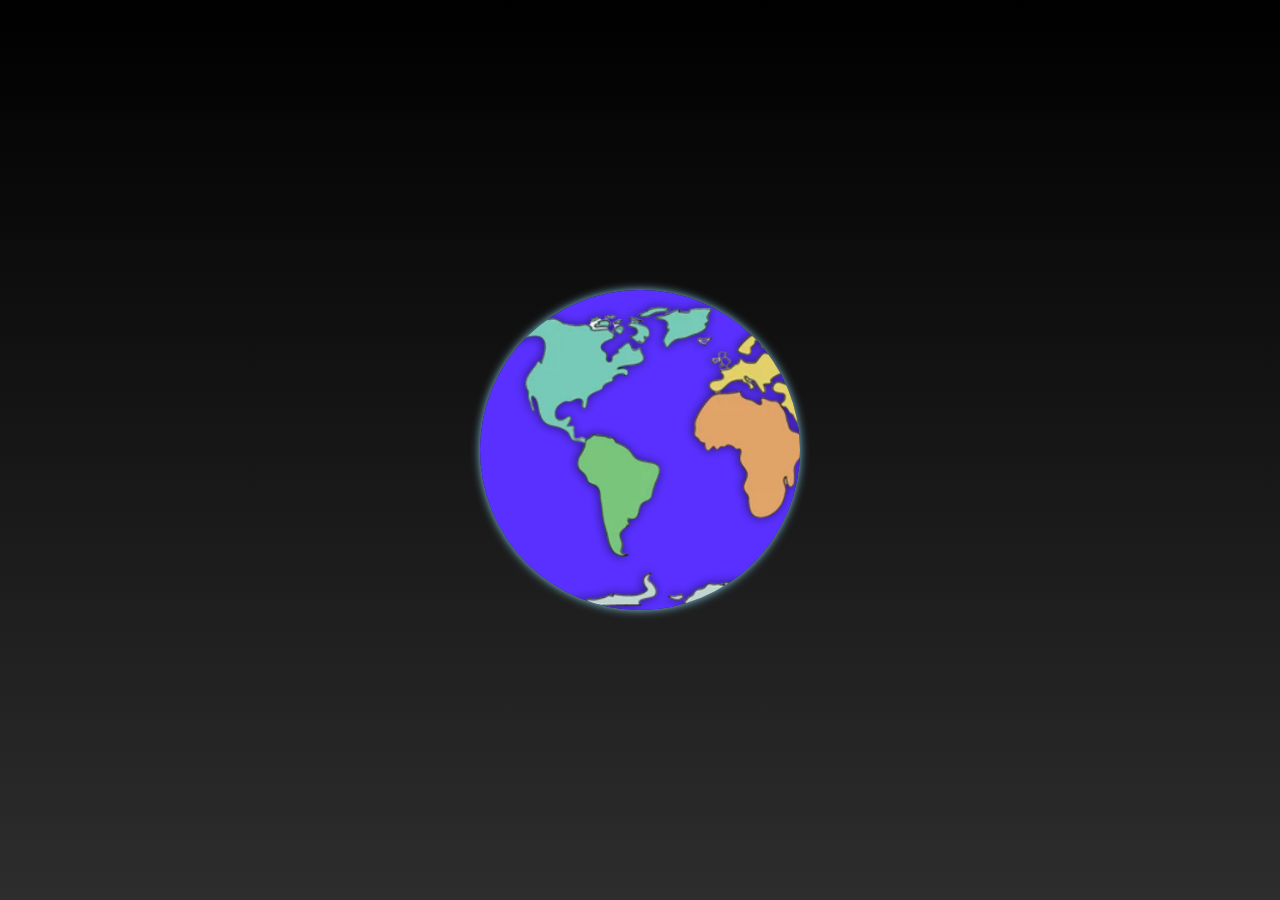
==== index.html @ 91177f90 "Update and rename myPage.html to index.html" ====
<!DOCTYPE html>
<html lang="en">
<head>
    <link rel="stylesheet" href="scrollPage.css">
    <meta charset="UTF-8">
    <meta name="viewport" content="width=device-width, initial-scale=1.0">
    <title>Scroll Page</title>
</head>
<body>
     <div id="container">
        <div id="sphere">
            <img src="Assets/plane.png" alt="planes" draggable="false" id="plane" height="25%" width="25%">
        </div>
     </div>
    <script src="myPage.js"></script>
</body>
</html>
---- scrollPage.css ----
body{
    margin: 0;
    padding:0;
}
#container{
    margin: 0;
    padding: 0;
    display: flex;
    flex-direction: column;
    align-content: center;
    justify-content: center;
    background:  linear-gradient(180deg, #000000 0%, rgb(45, 45, 45) 100%);
    color: #fff;

    height: 100vh;
    width: 100vw;
}

#sphere{
    display: flex;
    align-self: center;
    justify-content: center;
    border-radius: 50%;
    background-image: url(/Assets/map-text.png);
    background-size: cover;
    background-repeat: repeat-x;
    box-shadow: 0px 0px 10px skyblue;

    max-width: 350px;
    max-height: 350px;
    height: 25vw;
    width: 25vw;
}

#plane{
    display: none;
    justify-self: center;
    user-select: none;
    align-self: center;
    transform:scale(-1,1);
}
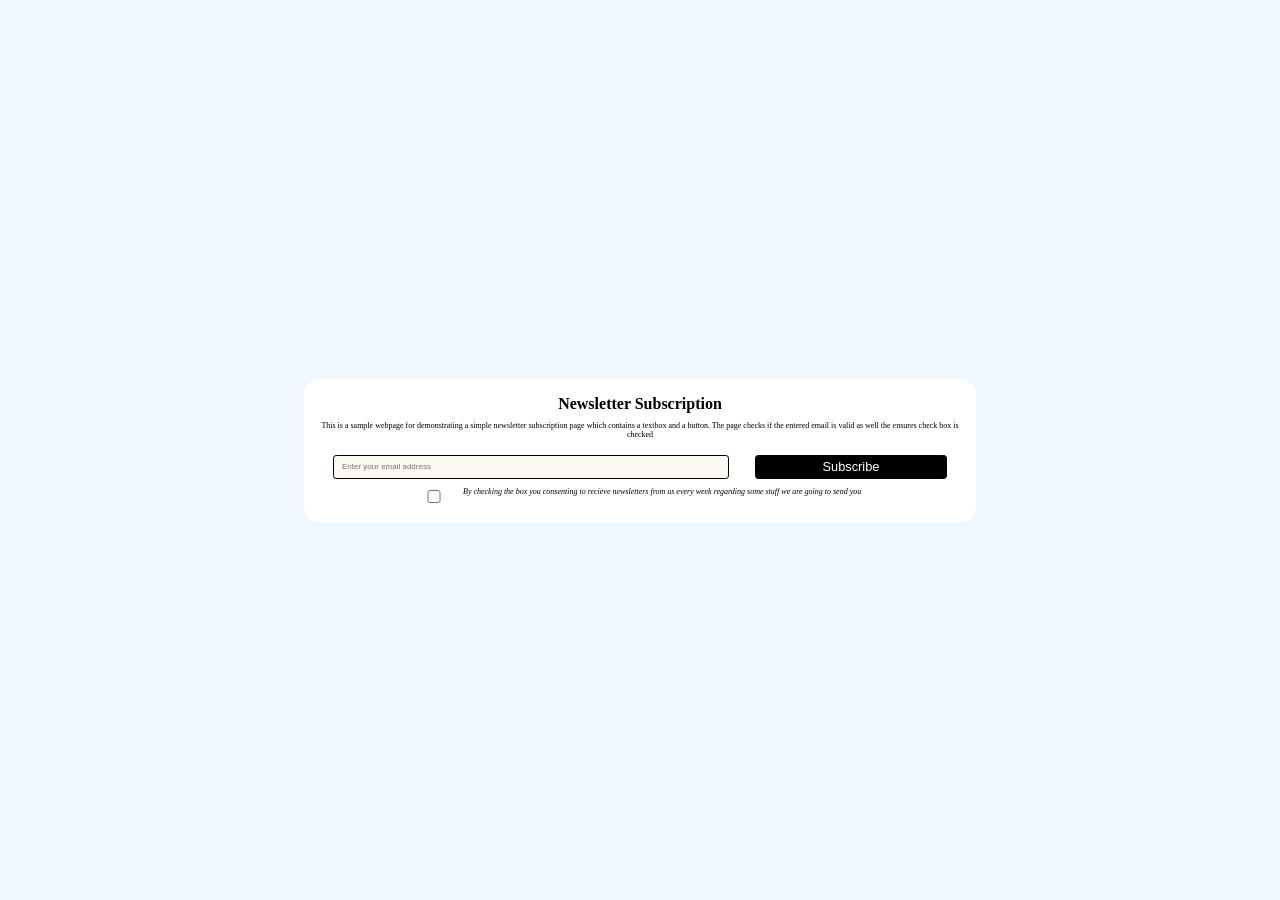
==== commit cf44ea3f: "Add files via upload" ====
--- a/index.html
+++ b/index.html
@@ -1,17 +1,31 @@
 <!DOCTYPE html>
-<html lang="en">
+<html>
+
 <head>
-    <link rel="stylesheet" href="scrollPage.css">
-    <meta charset="UTF-8">
-    <meta name="viewport" content="width=device-width, initial-scale=1.0">
-    <title>Scroll Page</title>
+  <title>FrontendPro Sandbox</title>
+  <meta charset="UTF-8" />
+  <meta name="viewport" content="width=device-width, initial-scale=1.0, user-scalable=no">
+  <link rel="stylesheet" href="style.css">
 </head>
+
 <body>
-     <div id="container">
-        <div id="sphere">
-            <img src="Assets/plane.png" alt="planes" draggable="false" id="plane" height="25%" width="25%">
-        </div>
-     </div>
-    <script src="myPage.js"></script>
+  <div class='container'>
+    <div class="content-area">
+        <h4 style="margin:0">Newsletter Subscription</h4>
+        <p style="font-size: 0.5rem;">This is a sample webpage for demonstrating a simple newsletter subscription page which contains a textbox and a button. The page checks if the entered email is valid as well the ensures check box is checked</p>
+    </div>
+    <div class="subscribe-area">
+        <input type="text" id="inp-subscribe" placeholder="Enter your email address">
+        <button id="btn-subscribe">Subscribe</button>
+    </div>
+    <div class="consent-area">
+        <input type="checkbox" name="cb-consent" id="cb-consent" >
+        <i style="font-size: 0.5rem; margin:0;">By checking the box you consenting to recieve newsletters from us every week regarding some stuff we are going to send you</i>
+    </div>
+  </div>
+
+  <!-- DON'T remove it -->
+  <script src="/index.js"></script>
 </body>
-</html>
+
+</html>
--- a/style.css
+++ b/style.css
@@ -0,0 +1,67 @@
+/* Use @import directive to import fonts here */
+
+body{
+    margin: 0;
+    display: flex;
+    height: 100vh;
+    justify-content: center;
+    align-items: center;
+    background-color: aliceblue;
+}
+
+.container{
+    max-width: 50%;
+    border-radius: 1rem;
+    margin:1rem;
+    padding:1rem;
+    background-color: white;
+    display: grid;
+    grid-template-columns: 1fr;
+    grid-template-areas: 
+    "Content"
+    "Subscribe"
+    "Consent"
+    ;
+    gap:0.5rem;
+    justify-items: center;
+}
+.content-area{
+    width:100%;
+    grid-area: Content;
+    text-align: center;
+}
+
+.subscribe-area{
+    height: 1.5rem;
+    width:100%;
+    display: flex;
+    justify-content: space-around;
+    grid-area: Subscribe;
+}
+#inp-subscribe{
+    padding-left:0.5rem;
+    background-color: rgba(250, 235, 215, 0.345);
+    border: 0.05rem solid black;
+    border-radius: 0.2rem;
+    width: 60%;
+    font-size: 0.5em;
+}
+#btn-subscribe{
+    background-color: black;
+    color:white;
+    border-radius: 0.2rem;
+    border: 1px solid black;
+    margin:0;
+    cursor: pointer;
+    font-size: clamp(1vw, 2vw,0.5rem);
+    width:30%;
+}
+.consent-area{
+    display: grid;
+    grid-template-columns: 1fr 9fr;
+    grid-area: Consent;
+}
+#cb-consent{
+    align-self: start;
+    width:50%;
+}
